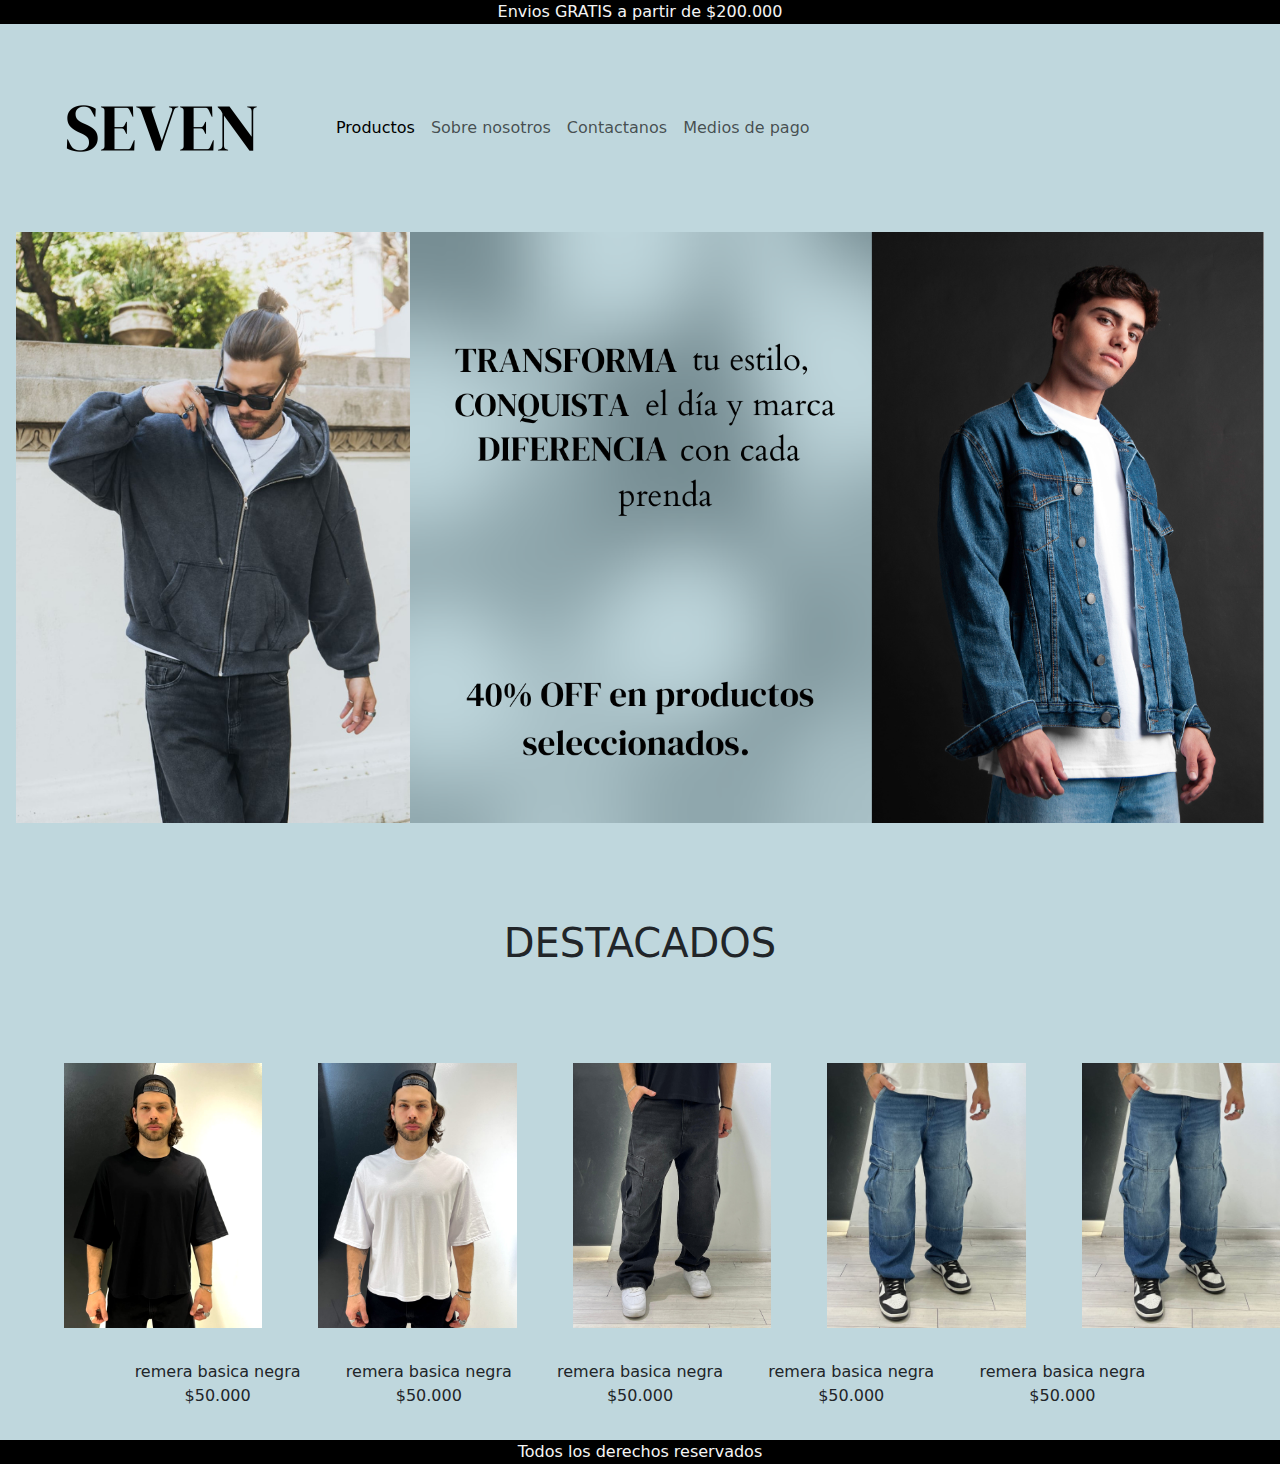
==== index.html @ 9e8362e3 "img de medios de pago" ====
<!DOCTYPE html>
<html lang="es">

<head>
    <meta charset="UTF-8">
    <meta name="viewport" content="width=device-width, initial-scale=1.0">
    <!-- link de mi bt -->
    <link href="https://cdn.jsdelivr.net/npm/bootstrap@5.3.3/dist/css/bootstrap.min.css" rel="stylesheet"
        integrity="sha384-QWTKZyjpPEjISv5WaRU9OFeRpok6YctnYmDr5pNlyT2bRjXh0JMhjY6hW+ALEwIH" crossorigin="anonymous">
    <!-- link de mi css -->
    <link rel="stylesheet" href="css/main.css">
    <title>Seven</title>
</head>

<body>
    <header>
        <p>
            Envios GRATIS a partir de $200.000
        </p>
        <!-- navbar -->
        <nav class="navbar navbar-expand-lg">
            <div class="container-fluid">
                <a class="navbar-brand" href="index.html"><img src="img/SEVEN (4).png" alt=""></a>
                <button class="navbar-toggler" type="button" data-bs-toggle="collapse" data-bs-target="#navbarNav"
                    aria-controls="navbarNav" aria-expanded="false" aria-label="Toggle navigation">
                    <span class="navbar-toggler-icon"></span>
                </button>
                <div class="collapse navbar-collapse" id="navbarNav">
                    <ul class="navbar-nav">
                        <li class="nav-item">
                            <a class="nav-link active" aria-current="page" href="pages/productos.html">Productos</a>
                        </li>
                        <li class="nav-item">
                            <a class="nav-link" href="pages/Sobre-nosotros.html">Sobre nosotros</a>
                        </li>
                        <li class="nav-item">
                            <a class="nav-link" href="pages/Contactanos.html">Contactanos</a>
                        </li>
                        <li class="nav-item">
                            <a class="nav-link" href="pages/medios-de-pago.html"> Medios de pago</a>
                        </li>
                    </ul>
                </div>
            </div>
        </nav>


    </header>

    <main>
        <!-- banner -->
        <div class="banner-mobile">
            <img src="img/Banner mobile.png" alt="">
        </div>    
        <!-- banner desktop -->
        <div >
            <img class="banner-desktop" src="img/banner.png" alt="">
        </div>
        <h1>DESTACADOS</h1>
        </main>

        <section>
        <div class="div-img">
            <img src="img/basica negra.jpg" alt="">
            <img src="img/basica blanca.jpg" alt="">
            <img src="img/jean negro.jpg" alt="">
            <img src="img/jean azul oscuro.jpg" alt="">
            <img src="img/jean azul oscuro.jpg" alt="">
        </div>

        <div>
            <p class="precios">
                <span>remera basica negra $50.000</span>
                <span>remera basica negra $50.000 </span>
                <span>remera basica negra $50.000</span>
                <span>remera basica negra $50.000</span>
                <span>remera basica negra $50.000</span>
            </p>
        </div>
    </section>






    <footer>Todos los derechos reservados</footer>
    <script src="https://cdn.jsdelivr.net/npm/bootstrap@5.3.3/dist/js/bootstrap.bundle.min.js"
        integrity="sha384-YvpcrYf0tY3lHB60NNkmXc5s9fDVZLESaAA55NDzOxhy9GkcIdslK1eN7N6jIeHz"
        crossorigin="anonymous"></script>
</body>

</html>
---- css/main.css ----
/* reset */
* {
    margin: 0;
    padding: 0;
    box-sizing: border-box;
}

/* estilo de body */

body {
    background-color: #bfd7dd;
}

main nav ul{
    list-style: none;
    margin: 3rem;
}

/* estilo de header */
header p {
    background-color: black;
    color: whitesmoke;
    text-align: center;
}

/* estilos de main */

main .banner-mobile {
    height: 100%;
    width: 100%;
    object-fit: cover;
}

main .banner-desktop {
    display: none;
}

main h1 {
    text-align: center;
    margin: 5rem;
}

main .destacados {
    height: 30%;
    width: 30%;

}

/* estilos de section */

section div p {
    text-align: center;
}

section div .precios span {
    display: block;
}


section div img {
    width: 100%;
    height: 100%;
    object-fit: cover;
    padding: 1rem;
}



/* estilos de Productos */
main .texto {
    text-align: center;
    background-color: #a7bfc5;
    padding: 1rem;
}

main div img {
    height: 80vh;
    height: 31%;
    width: 31%;
    object-fit: cover;
    padding: auto;
    margin: 0.25rem;
}

main .img-uno {
    display: none;
}

main .img-tres {
    display: none;
}



/* estilos de footer */
footer {
    text-align: center;
    background-color: black;
    color: whitesmoke;
}


/* mq */

@media screen and (min-width:600px) {

    /* estilos de main */

    main div .banner-desktop {
        display: block;
        height: 100%;
        width: 100%;
        object-fit: cover;
    }

    main .banner-mobile {
        display: none;
    }

    main div img {
        height: 100%;
        width: 100%;
    }

    main .img-uno {
        display: block;
    }

    main .img-tres {
        display: block;
    }
    
    /* estilos de section */

    section div img {
        width: 30%;
        height: 30%;
        object-fit: cover;
    }

    section div img {
        display: flex;
    }

    section .div-img {
        height: 40vh;
        height: 60%;
        width: 60%;
        object-fit: cover;
        display: flex;
        align-items: center;
        gap: 1.5rem;
        margin-left: 3rem;
    }

    section div .precios{
        display: flex;
        text-align: center;
        justify-content: space-between;
        padding: 1rem;
        margin-left: 6rem;
        margin-right: 6rem;
    }

    /* estilos de productos */

    main div{
        display: flex;
    }

    main div img{
        height: 18%;
        width: 18%;
        object-fit: cover;
        gap: 1rem;
        margin: auto;
        padding: 1rem;
    }

    /* estilos de sobre nosotros */

    .lorem{
        text-align: center;
        margin: 2rem;
    }
}
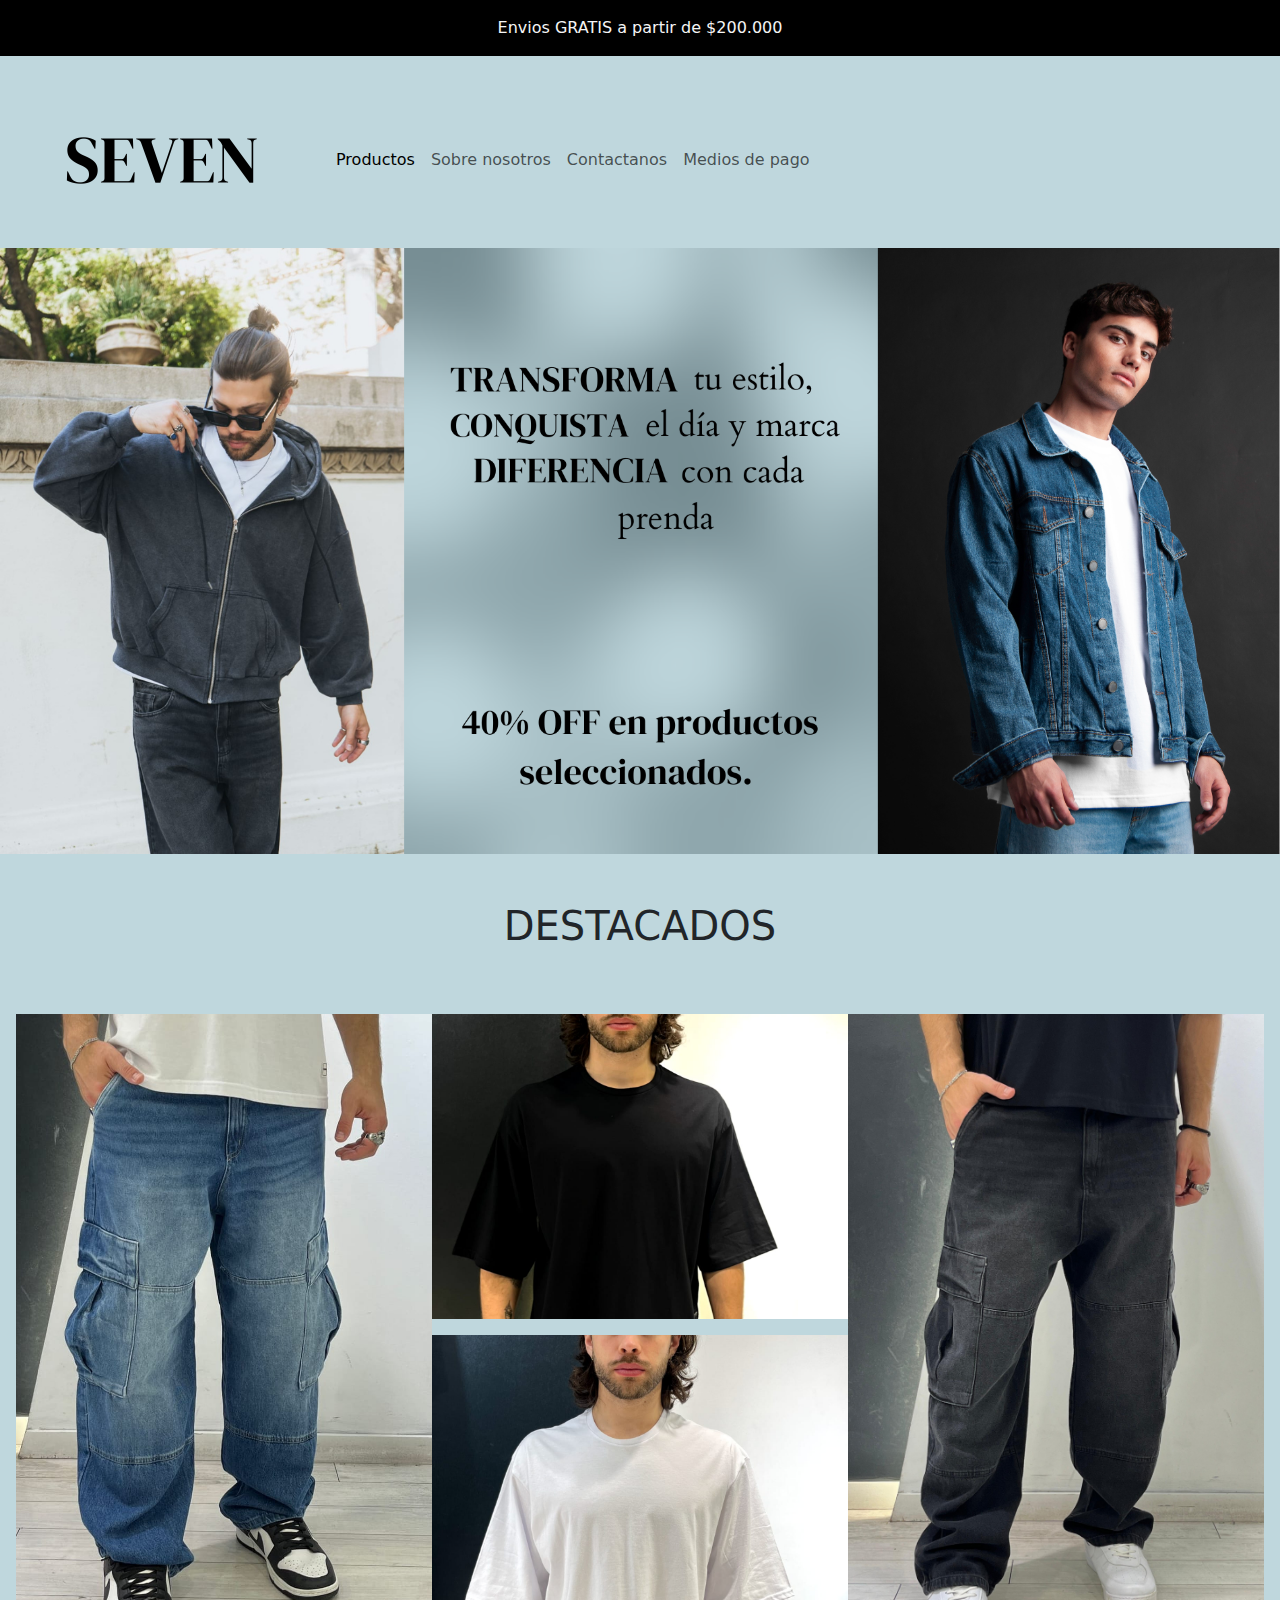
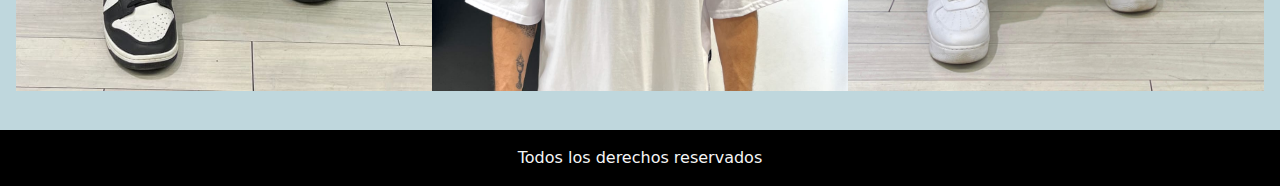
==== commit 260c356c: "resultado" ====
--- a/index.html
+++ b/index.html
@@ -20,7 +20,8 @@
         <!-- navbar -->
         <nav class="navbar navbar-expand-lg">
             <div class="container-fluid">
-                <a class="navbar-brand" href="index.html"><img src="img/SEVEN (4).png" alt=""></a>
+                <a class="navbar-brand" href="index.html"><img src="img/SEVEN (4).png"
+                        alt="logotipo generico de la marca SEVEN"></a>
                 <button class="navbar-toggler" type="button" data-bs-toggle="collapse" data-bs-target="#navbarNav"
                     aria-controls="navbarNav" aria-expanded="false" aria-label="Toggle navigation">
                     <span class="navbar-toggler-icon"></span>
@@ -48,46 +49,34 @@
     </header>
 
     <main>
-        <!-- banner -->
-        <div class="banner-mobile">
-            <img src="img/Banner mobile.png" alt="">
-        </div>    
+        <!-- banner mobile -->
+        <div>
+            <img class="banner-mobile" src="img/Banner mobile.png" alt="banner que incluye texto TRANSFORMA TU ESTILO, CONQUISTA EL DIA Y MARCA LA DIFERENCIA CON CADA PRENDA">
+        </div>
         <!-- banner desktop -->
-        <div >
-            <img class="banner-desktop" src="img/banner.png" alt="">
+        <div>
+            <img class="banner-desktop" src="img/banner.png" alt="banner que incluye texto TRANSFORMA TU ESTILO, CONQUISTA EL DIA Y MARCA LA DIFERENCIA CON CADA PRENDA, 40% OFF EN PRODUCTOS SELECCIONADOS">
         </div>
         <h1>DESTACADOS</h1>
-        </main>
+    </main>
 
-        <section>
+    <!-- GRID -->
+    
+    <section>
         <div class="div-img">
-            <img src="img/basica negra.jpg" alt="">
-            <img src="img/basica blanca.jpg" alt="">
-            <img src="img/jean negro.jpg" alt="">
-            <img src="img/jean azul oscuro.jpg" alt="">
-            <img src="img/jean azul oscuro.jpg" alt="">
+            <img class="cuatro" src="img/jean azul oscuro.jpg" alt="Pantalon de Jean azul oscuro ancho">
+            <img class="uno" src="img/basica negra.jpg" alt="camiseta basica negra de manga corta, con un corte ancho y relajado">
+            <img class="tres" src="img/jean negro.jpg" alt="Pantalon de Jean negro ancho">
+            <img class="dos" src="img/basica blanca.jpg" alt="camiseta basica blanca de manga corta, con un corte ancho y relajado">
         </div>
 
-        <div>
-            <p class="precios">
-                <span>remera basica negra $50.000</span>
-                <span>remera basica negra $50.000 </span>
-                <span>remera basica negra $50.000</span>
-                <span>remera basica negra $50.000</span>
-                <span>remera basica negra $50.000</span>
-            </p>
-        </div>
-    </section>
+        <!-- footer -->
+        <footer>Todos los derechos reservados</footer>
 
-
-
-
-
-
-    <footer>Todos los derechos reservados</footer>
-    <script src="https://cdn.jsdelivr.net/npm/bootstrap@5.3.3/dist/js/bootstrap.bundle.min.js"
-        integrity="sha384-YvpcrYf0tY3lHB60NNkmXc5s9fDVZLESaAA55NDzOxhy9GkcIdslK1eN7N6jIeHz"
-        crossorigin="anonymous"></script>
+        <!-- link js -->
+        <script src="https://cdn.jsdelivr.net/npm/bootstrap@5.3.3/dist/js/bootstrap.bundle.min.js"
+            integrity="sha384-YvpcrYf0tY3lHB60NNkmXc5s9fDVZLESaAA55NDzOxhy9GkcIdslK1eN7N6jIeHz"
+            crossorigin="anonymous"></script>
 </body>
 
 </html>--- a/css/main.css
+++ b/css/main.css
@@ -11,9 +11,24 @@
     background-color: #bfd7dd;
 }
 
-main nav ul{
+section nav ul {
     list-style: none;
-    margin: 3rem;
+}
+
+section nav ul li .btn {
+    background-color: #d7f0f6;
+    padding: 1rem;
+    margin: 3rem;
+    color: black;
+    margin-left: 175px;
+}
+
+section nav ul li .boton {
+    background-color: #d7f0f6;
+    padding: 1rem;
+    margin: 3rem;
+    color: black;
+    margin-left: 210px;
 }
 
 /* estilo de header */
@@ -21,11 +36,12 @@
     background-color: black;
     color: whitesmoke;
     text-align: center;
+    padding: 1rem;
 }
 
 /* estilos de main */
 
-main .banner-mobile {
+main div .banner-mobile {
     height: 100%;
     width: 100%;
     object-fit: cover;
@@ -37,34 +53,31 @@
 
 main h1 {
     text-align: center;
-    margin: 5rem;
-}
-
-main .destacados {
-    height: 30%;
-    width: 30%;
-
+    margin: 3rem;
 }
 
 /* estilos de section */
-
-section div p {
-    text-align: center;
-}
-
-section div .precios span {
-    display: block;
-}
-
 
 section div img {
     width: 100%;
     height: 100%;
     object-fit: cover;
-    padding: 1rem;
-}
-
-
+}
+
+section div {
+    height: 100vh;
+    display: grid;
+    grid-template-columns: 1fr;
+    grid-template-rows: repeat(3, 35%);
+    row-gap: 1rem;
+    padding: 1rem;
+    margin-bottom: 15%;
+
+}
+
+section div .cuatro {
+    display: none;
+}
 
 /* estilos de Productos */
 main .texto {
@@ -73,13 +86,14 @@
     padding: 1rem;
 }
 
-main div img {
-    height: 80vh;
-    height: 31%;
-    width: 31%;
-    object-fit: cover;
-    padding: auto;
-    margin: 0.25rem;
+main .ropa img {
+    height: 25%;
+    width: 25%;
+    object-fit: cover;
+    margin: 0.5rem;
+    margin-left: 1.5rem;
+    margin-bottom: 1.5rem;
+
 }
 
 main .img-uno {
@@ -90,19 +104,49 @@
     display: none;
 }
 
-
+/* estilos de sobre nosotros */
+.lorem p {
+    text-align: center;
+    margin: 3rem;
+    height: 52.9vh;
+}
+
+/* estilos de contactanos */
+.contacto {
+    text-align: center;
+    margin: 5rem;
+    height: 46.2vh;
+}
+
+/* estilos de medios de pago */
+
+header div .img-medios {
+    margin: 4rem;
+}
+
+header h3 {
+    text-align: center;
+}
+
+main .medios-de-pago {
+    height: 15%;
+    width: 15%;
+    object-fit: cover;
+    margin: 2.6rem;
+}
 
 /* estilos de footer */
 footer {
     text-align: center;
     background-color: black;
     color: whitesmoke;
+    padding: 1rem;
 }
 
 
 /* mq */
 
-@media screen and (min-width:600px) {
+@media screen and (min-width:1024px) {
 
     /* estilos de main */
 
@@ -120,67 +164,93 @@
     main div img {
         height: 100%;
         width: 100%;
-    }
-
-    main .img-uno {
+        object-fit: cover;
+    }
+
+    /* estilos de section */
+
+    section div img {
+        width: 100%;
+        height: 100%;
+        object-fit: cover;
+    }
+
+    section div .cuatro {
         display: block;
     }
 
+    section div {
+        height: 60vh;
+        display: grid;
+        grid-template-columns: repeat(3, 1fr);
+        grid-template-rows: 60% 70%;
+    }
+
+    section .cuatro,
+    .tres {
+        grid-row: span 2;
+    }
+
+    section .dos,
+    .uno {
+        grid-template-columns: span 1;
+    }
+
+
+    /* estilos de productos */
+    main .img-uno,
     main .img-tres {
         display: block;
     }
-    
-    /* estilos de section */
-
-    section div img {
-        width: 30%;
-        height: 30%;
-        object-fit: cover;
-    }
-
-    section div img {
+
+    main div {
         display: flex;
     }
 
-    section .div-img {
-        height: 40vh;
-        height: 60%;
-        width: 60%;
-        object-fit: cover;
-        display: flex;
-        align-items: center;
-        gap: 1.5rem;
-        margin-left: 3rem;
-    }
-
-    section div .precios{
-        display: flex;
-        text-align: center;
-        justify-content: space-between;
-        padding: 1rem;
-        margin-left: 6rem;
-        margin-right: 6rem;
-    }
-
-    /* estilos de productos */
-
-    main div{
-        display: flex;
-    }
-
-    main div img{
+    main .ropa img {
         height: 18%;
         width: 18%;
         object-fit: cover;
+        margin: auto;
         gap: 1rem;
-        margin: auto;
         padding: 1rem;
     }
 
-    /* estilos de sobre nosotros */
-
-    .lorem{
+    /* estilos de medios de pago */
+
+    header div .img-medios {
+        height: 20%;
+        width: 20%;
+        object-fit: cover;
+        margin-left: 38%;
+    }
+
+    header h3 {
         text-align: center;
-        margin: 2rem;
-    }
+    }
+
+    main .medios-de-pago {
+        height: 9%;
+        width: 9%;
+        object-fit: cover;
+        margin-left: 20rem;
+        margin-top: 5rem;
+    }
+
+    /* estilos de botones */
+    section nav ul li .btn {
+        background-color: #d7f0f6;
+        padding: 1rem;
+        margin: 3rem;
+        color: black;
+        margin-left: 875px;
+    }
+
+    section nav ul li .boton {
+        background-color: #d7f0f6;
+        align-items: center;
+        padding: 1rem;
+        margin-left: 915px;
+    }
+
 }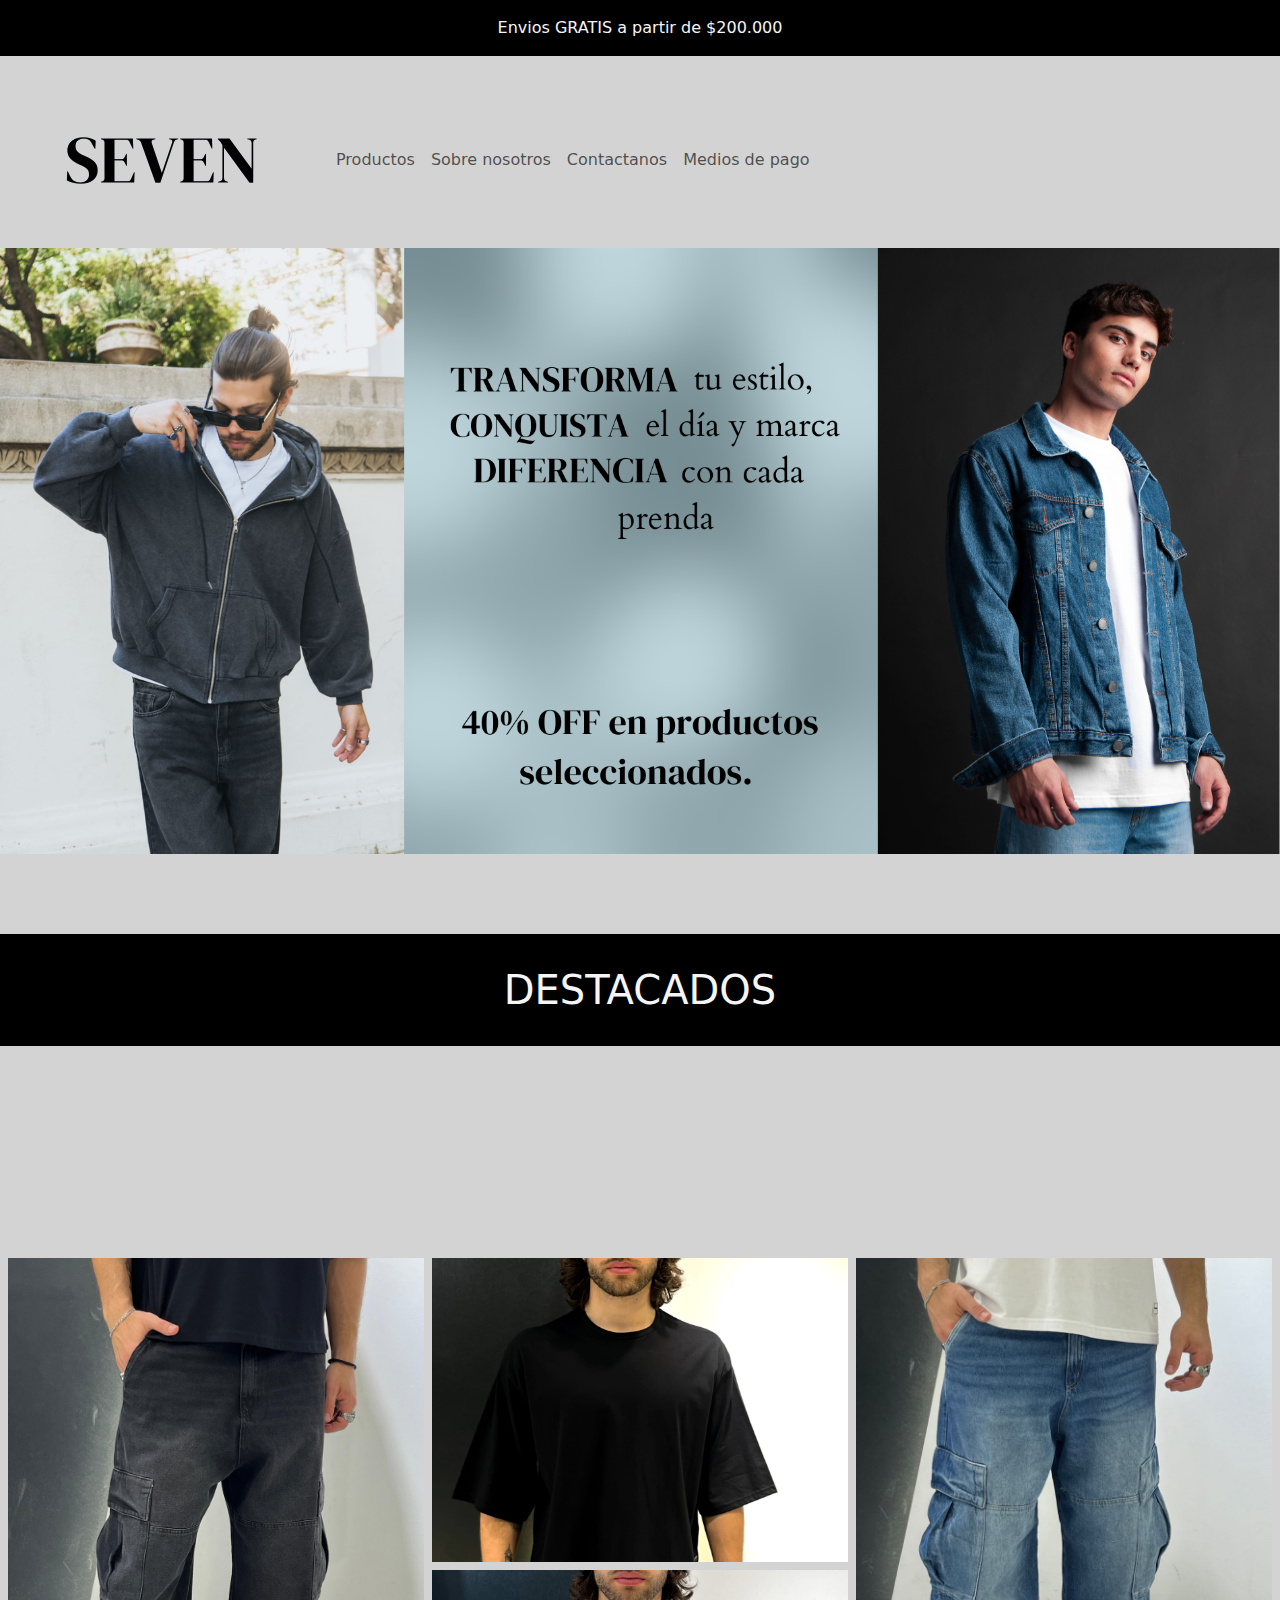
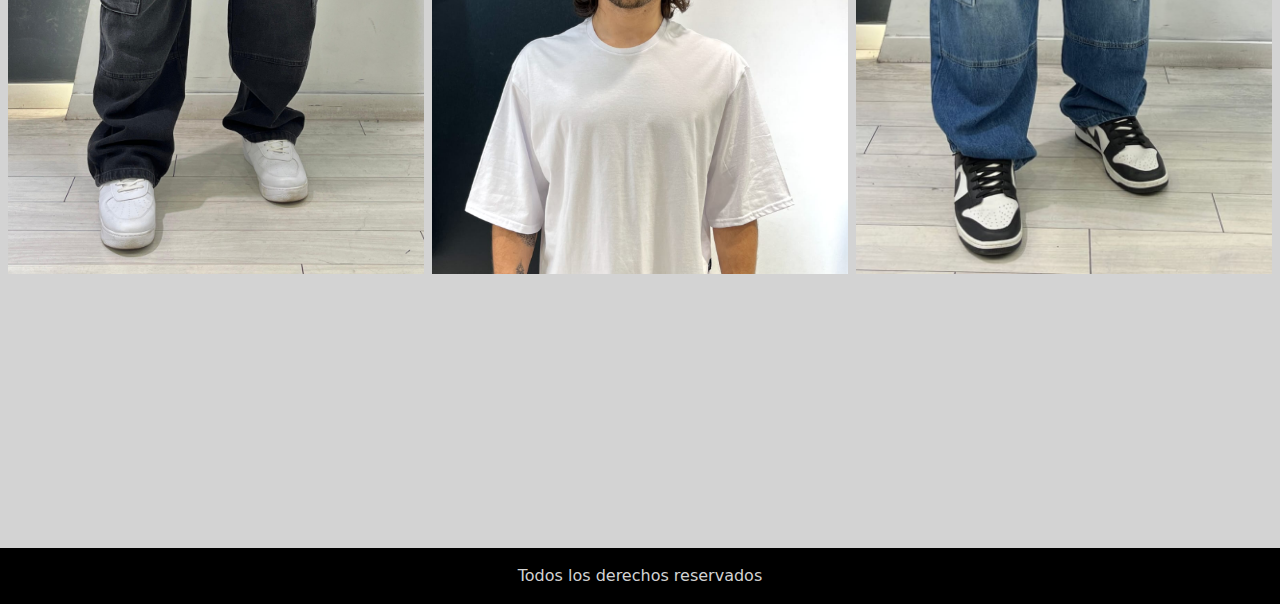
==== commit a37440ff: "cambios varios" ====
--- a/index.html
+++ b/index.html
@@ -20,7 +20,7 @@
         <!-- navbar -->
         <nav class="navbar navbar-expand-lg">
             <div class="container-fluid">
-                <a class="navbar-brand" href="index.html"><img src="img/SEVEN (4).png"
+                <a class="navbar-brand" href="index.html"><img src="img/seven-logo-dos.png"
                         alt="logotipo generico de la marca SEVEN"></a>
                 <button class="navbar-toggler" type="button" data-bs-toggle="collapse" data-bs-target="#navbarNav"
                     aria-controls="navbarNav" aria-expanded="false" aria-label="Toggle navigation">
@@ -29,16 +29,16 @@
                 <div class="collapse navbar-collapse" id="navbarNav">
                     <ul class="navbar-nav">
                         <li class="nav-item">
-                            <a class="nav-link active" aria-current="page" href="pages/productos.html">Productos</a>
+                            <a class="nav-link boton-active" aria-current="page" href="pages/productos.html">Productos</a>
                         </li>
                         <li class="nav-item">
-                            <a class="nav-link" href="pages/Sobre-nosotros.html">Sobre nosotros</a>
+                            <a class="nav-link boton-active" href="pages/Sobre-nosotros.html">Sobre nosotros</a>
                         </li>
                         <li class="nav-item">
-                            <a class="nav-link" href="pages/Contactanos.html">Contactanos</a>
+                            <a class="nav-link boton-active" href="pages/Contactanos.html">Contactanos</a>
                         </li>
                         <li class="nav-item">
-                            <a class="nav-link" href="pages/medios-de-pago.html"> Medios de pago</a>
+                            <a class="nav-link boton-active" href="pages/medios-de-pago.html"> Medios de pago</a>
                         </li>
                     </ul>
                 </div>
@@ -48,26 +48,26 @@
 
     </header>
 
-    <main>
+    <main class="main-inicio">
         <!-- banner mobile -->
         <div>
-            <img class="banner-mobile" src="img/Banner mobile.png" alt="banner que incluye texto TRANSFORMA TU ESTILO, CONQUISTA EL DIA Y MARCA LA DIFERENCIA CON CADA PRENDA">
+            <img class="banner-mobile" src="img/transforma.png" alt="banner que incluye texto TRANSFORMA TU ESTILO, CONQUISTA EL DIA Y MARCA LA DIFERENCIA CON CADA PRENDA">
         </div>
-        <!-- banner desktop -->
+        <!-- banner tablet y desktop -->
         <div>
-            <img class="banner-desktop" src="img/banner.png" alt="banner que incluye texto TRANSFORMA TU ESTILO, CONQUISTA EL DIA Y MARCA LA DIFERENCIA CON CADA PRENDA, 40% OFF EN PRODUCTOS SELECCIONADOS">
+            <img class="banner-tablet" src="img/banner.png" alt="banner que incluye texto TRANSFORMA TU ESTILO, CONQUISTA EL DIA Y MARCA LA DIFERENCIA CON CADA PRENDA, 40% OFF EN PRODUCTOS SELECCIONADOS">
         </div>
         <h1>DESTACADOS</h1>
     </main>
 
     <!-- GRID -->
     
-    <section>
+    <section class="section-grid">
         <div class="div-img">
-            <img class="cuatro" src="img/jean azul oscuro.jpg" alt="Pantalon de Jean azul oscuro ancho">
-            <img class="uno" src="img/basica negra.jpg" alt="camiseta basica negra de manga corta, con un corte ancho y relajado">
-            <img class="tres" src="img/jean negro.jpg" alt="Pantalon de Jean negro ancho">
-            <img class="dos" src="img/basica blanca.jpg" alt="camiseta basica blanca de manga corta, con un corte ancho y relajado">
+            <img class="tres" src="img/jean-negro.jpg" alt="Pantalon de Jean negro ancho">
+            <img class="uno" src="img/basica-negra.jpg" alt="camiseta basica negra de manga corta, con un corte ancho y relajado">
+            <img class="grid-cuatro" src="img/jean-azul-oscuro.jpg" alt="Pantalon de Jean azul oscuro ancho">            
+            <img class="dos" src="img/basica-blanca.jpg" alt="camiseta basica blanca de manga corta, con un corte ancho y relajado">
         </div>
 
         <!-- footer -->
--- a/css/main.css
+++ b/css/main.css
@@ -1,256 +1,368 @@
 /* reset */
 * {
-    margin: 0;
-    padding: 0;
-    box-sizing: border-box;
+  margin: 0;
+  padding: 0;
+  box-sizing: border-box;
 }
 
 /* estilo de body */
-
 body {
-    background-color: #bfd7dd;
-}
-
-section nav ul {
-    list-style: none;
-}
-
-section nav ul li .btn {
-    background-color: #d7f0f6;
-    padding: 1rem;
-    margin: 3rem;
-    color: black;
-    margin-left: 175px;
-}
-
-section nav ul li .boton {
-    background-color: #d7f0f6;
-    padding: 1rem;
-    margin: 3rem;
-    color: black;
-    margin-left: 210px;
-}
-
-/* estilo de header */
+  background-color: #d3d3d3;
+}
+
+/*estilos de botones*/
+.boton nav ul {
+  list-style: none;
+}
+.boton nav ul li .boton {
+  padding: 1rem;
+  margin: 1rem;
+  color: black;
+  display: block;
+  margin: auto;
+  background-color: #7a7a7a;
+}
+.boton nav ul li .boton-dos {
+  background-color: #7a7a7a;
+  padding: 1rem;
+  margin: 5rem;
+  color: black;
+  display: block;
+  margin: auto;
+}
+
+/*estilos de header*/
+header .navbar ul li .boton-active:active {
+  background-color: #979797;
+}
+header .navbar ul li .boton-active:hover {
+  background-color: #979797;
+}
 header p {
-    background-color: black;
-    color: whitesmoke;
-    text-align: center;
-    padding: 1rem;
-}
-
-/* estilos de main */
-
-main div .banner-mobile {
+  background-color: black;
+  color: whitesmoke;
+  text-align: center;
+  padding: 1rem;
+}
+
+/*estilos de main*/
+.main-inicio {
+  height: 80vh;
+}
+.main-inicio div .banner-mobile {
+  height: 100%;
+  width: 100%;
+  object-fit: cover;
+}
+.main-inicio .banner-tablet {
+  display: none;
+}
+.main-inicio h1 {
+  text-align: center;
+  margin-top: 3rem;
+  padding: 2rem;
+  background-color: black;
+  color: whitesmoke;
+}
+
+/*estilos de section*/
+.section-grid .div-img {
+  height: 100vh;
+  display: grid;
+  grid-template-columns: repeat(3, 1fr);
+  grid-template-rows: 70% 70% 70%;
+  gap: 0.5rem;
+  padding: 0.5rem;
+  margin-bottom: 35%;
+}
+.section-grid .div-img img {
+  height: 40%;
+  width: 40%;
+  object-fit: cover;
+}
+.section-grid .tres {
+  grid-column: span 2;
+}
+
+/*estilos de productos*/
+main p {
+  text-align: center;
+  background-color: #b5b5b5;
+  padding: 1rem;
+  color: black;
+}
+main .ropa .img-dos, main .ropa .img-cuatro, main .ropa .img-cinco {
+  height: 30%;
+  width: 32%;
+  object-fit: cover;
+  margin-bottom: 1rem;
+}
+
+/*estilos de sobre nosotros*/
+.lorem h4 {
+  text-align: center;
+}
+.lorem h4 span {
+  display: block;
+}
+
+/* estilo de contactanos*/
+.contacto {
+  text-align: center;
+  margin-top: 2rem;
+}
+.contacto .telefono {
+  background-color: #d3d3d3;
+  color: black;
+}
+.contacto .gmail {
+  background-color: #d3d3d3;
+  color: black;
+}
+.contacto .ubicacion {
+  margin-top: 4rem;
+}
+.contacto .horarios {
+  margin: 1rem;
+}
+.contacto .horarios span {
+  display: block;
+}
+
+/*estilos de medios de pago*/
+.envios {
+  height: 15vh;
+}
+.envios div .img-medios {
+  height: 25%;
+  width: 25%;
+  object-fit: cover;
+}
+
+.medios-de-pago {
+  height: 40vh;
+}
+.medios-de-pago .tarjetas {
+  height: 25%;
+  width: 25%;
+  object-fit: cover;
+  margin-left: 3.3rem;
+}
+
+/*estilos de footer*/
+footer {
+  text-align: center;
+  background-color: black;
+  color: #d3d3d3;
+  padding: 1rem;
+  margin-top: 4rem;
+}
+
+/*estilos de tablet*/
+@media screen and (min-width: 600px) {
+  /*estilos de main*/
+  .main-inicio {
+    height: 55vh;
+  }
+  .main-inicio .banner-mobile {
+    display: none;
+  }
+  .main-inicio h1 {
+    margin-top: 5rem;
+  }
+  .main-inicio div .banner-tablet {
+    display: block;
     height: 100%;
     width: 100%;
     object-fit: cover;
-}
-
-main .banner-desktop {
+  }
+  .main-inicio div img {
+    height: 100%;
+    width: 100%;
+    object-fit: cover;
+  }
+}
+/*estilos de section*/
+.section-grid div {
+  display: grid;
+  grid-template-columns: repeat(3, 1fr);
+  grid-template-rows: 40% 40% 40%;
+}
+.section-grid div img {
+  height: 100%;
+  width: 100%;
+  object-fit: cover;
+}
+.section-grid .tres {
+  grid-row: span 2;
+}
+.section-grid .dos,
+.section-grid .uno {
+  grid-template-columns: span 1;
+}
+
+/*estilos de productos*/
+main .ropa .img-uno, main .ropa .img-tres, main .ropa .img-cuatro, main .ropa .img-dos, main .ropa .img-cinco {
+  height: 30%;
+  width: 32%;
+  object-fit: cover;
+  margin: auto;
+  gap: 1rem;
+  padding: 1rem;
+}
+
+/* estilo de contactanos*/
+.contacto {
+  text-align: center;
+  margin-top: 2rem;
+}
+
+/*estilos de medio de pago*/
+.envios div .img-medios {
+  height: 20%;
+  width: 20%;
+  object-fit: cover;
+  margin-left: 38%;
+}
+.envios h3 {
+  text-align: center;
+}
+
+.medios-de-pago .tarjetas {
+  height: 9%;
+  width: 9%;
+  object-fit: cover;
+  margin-left: 19%;
+  margin-top: 5rem;
+}
+
+/*estilo de sobre nosotros*/
+.lorem {
+  height: 100vh;
+}
+
+/*estilos de botones*/
+.boton nav ul {
+  list-style: none;
+}
+.boton nav ul li .boton-dos {
+  background-color: #d3d3d3;
+  padding: 1rem;
+  margin: 3rem;
+  color: black;
+  display: block;
+  margin: auto;
+}
+.boton nav ul li .boton {
+  background-color: #d3d3d3;
+  align-items: center;
+  display: block;
+  margin: auto;
+}
+
+/*estilos de desktop*/
+@media screen and (min-width: 1024px) {
+  /*estilos de main*/
+  .main-inicio {
+    height: 100vh;
+  }
+  .main-inicio .banner-mobile {
     display: none;
-}
-
-main h1 {
-    text-align: center;
-    margin: 3rem;
-}
-
-/* estilos de section */
-
-section div img {
+  }
+  .main-inicio div .banner-tablet {
+    display: block;
+    height: 100%;
     width: 100%;
-    height: 100%;
     object-fit: cover;
-}
-
-section div {
-    height: 100vh;
-    display: grid;
-    grid-template-columns: 1fr;
-    grid-template-rows: repeat(3, 35%);
-    row-gap: 1rem;
-    padding: 1rem;
-    margin-bottom: 15%;
-
-}
-
-section div .cuatro {
-    display: none;
-}
-
-/* estilos de Productos */
-main .texto {
-    text-align: center;
-    background-color: #a7bfc5;
-    padding: 1rem;
-}
-
+  }
+}
+/*estilos de section*/
+.section-grid .div-img {
+  height: 50vh;
+  display: grid;
+  grid-template-columns: repeat(3, 1fr);
+  grid-template-rows: 70% 70% 70%;
+  margin-top: 8%;
+}
+.section-grid .div-img img {
+  height: 100%;
+  width: 100%;
+  object-fit: cover;
+  display: block;
+  margin: auto;
+}
+.section-grid .grid-cuatro {
+  grid-row: span 2;
+}
+.section-grid .tres {
+  grid-row: span 2;
+  grid-column: 1;
+}
+.section-grid .uno, .section-grid .dos {
+  grid-column: span 1;
+}
+
+/*estilos de productos*/
+main div {
+  display: flex;
+}
 main .ropa img {
-    height: 25%;
-    width: 25%;
-    object-fit: cover;
-    margin: 0.5rem;
-    margin-left: 1.5rem;
-    margin-bottom: 1.5rem;
-
-}
-
-main .img-uno {
-    display: none;
-}
-
-main .img-tres {
-    display: none;
-}
-
-/* estilos de sobre nosotros */
-.lorem p {
-    text-align: center;
-    margin: 3rem;
-    height: 52.9vh;
-}
-
-/* estilos de contactanos */
+  height: 30%;
+  width: 32%;
+  object-fit: cover;
+  margin: auto;
+  gap: 1rem;
+  padding: 1rem;
+}
+
+/* estilo de contactanos*/
 .contacto {
-    text-align: center;
-    margin: 5rem;
-    height: 46.2vh;
-}
-
-/* estilos de medios de pago */
-
-header div .img-medios {
-    margin: 4rem;
-}
-
-header h3 {
-    text-align: center;
-}
-
-main .medios-de-pago {
-    height: 15%;
-    width: 15%;
-    object-fit: cover;
-    margin: 2.6rem;
-}
-
-/* estilos de footer */
-footer {
-    text-align: center;
-    background-color: black;
-    color: whitesmoke;
-    padding: 1rem;
-}
-
-
-/* mq */
-
-@media screen and (min-width:1024px) {
-
-    /* estilos de main */
-
-    main div .banner-desktop {
-        display: block;
-        height: 100%;
-        width: 100%;
-        object-fit: cover;
-    }
-
-    main .banner-mobile {
-        display: none;
-    }
-
-    main div img {
-        height: 100%;
-        width: 100%;
-        object-fit: cover;
-    }
-
-    /* estilos de section */
-
-    section div img {
-        width: 100%;
-        height: 100%;
-        object-fit: cover;
-    }
-
-    section div .cuatro {
-        display: block;
-    }
-
-    section div {
-        height: 60vh;
-        display: grid;
-        grid-template-columns: repeat(3, 1fr);
-        grid-template-rows: 60% 70%;
-    }
-
-    section .cuatro,
-    .tres {
-        grid-row: span 2;
-    }
-
-    section .dos,
-    .uno {
-        grid-template-columns: span 1;
-    }
-
-
-    /* estilos de productos */
-    main .img-uno,
-    main .img-tres {
-        display: block;
-    }
-
-    main div {
-        display: flex;
-    }
-
-    main .ropa img {
-        height: 18%;
-        width: 18%;
-        object-fit: cover;
-        margin: auto;
-        gap: 1rem;
-        padding: 1rem;
-    }
-
-    /* estilos de medios de pago */
-
-    header div .img-medios {
-        height: 20%;
-        width: 20%;
-        object-fit: cover;
-        margin-left: 38%;
-    }
-
-    header h3 {
-        text-align: center;
-    }
-
-    main .medios-de-pago {
-        height: 9%;
-        width: 9%;
-        object-fit: cover;
-        margin-left: 20rem;
-        margin-top: 5rem;
-    }
-
-    /* estilos de botones */
-    section nav ul li .btn {
-        background-color: #d7f0f6;
-        padding: 1rem;
-        margin: 3rem;
-        color: black;
-        margin-left: 875px;
-    }
-
-    section nav ul li .boton {
-        background-color: #d7f0f6;
-        align-items: center;
-        padding: 1rem;
-        margin-left: 915px;
-    }
-
-}+  text-align: center;
+  height: 68vh;
+  margin-top: 2rem;
+}
+
+/*estilos de medio de pago*/
+.envios {
+  height: 65vh;
+}
+.envios div .img-medios {
+  height: 24%;
+  width: 24%;
+  object-fit: cover;
+  margin-left: 38%;
+}
+.envios h3 {
+  text-align: center;
+}
+
+.medios-de-pago .tarjetas {
+  height: 9%;
+  width: 9%;
+  object-fit: cover;
+  margin-left: 19%;
+  margin-top: 5rem;
+}
+
+/*estilo de sobre nosotros*/
+/*estilos de botones*/
+.boton nav ul {
+  list-style: none;
+}
+.boton nav ul li .boton-dos {
+  background-color: #d3d3d3;
+  padding: 1rem;
+  margin: 3rem;
+  color: black;
+  display: block;
+  margin: auto;
+}
+.boton nav ul li .boton {
+  background-color: #d3d3d3;
+  align-items: center;
+  margin-top: 15rem;
+  display: block;
+  margin: auto;
+}
+
+/*# sourceMappingURL=main.css.map */
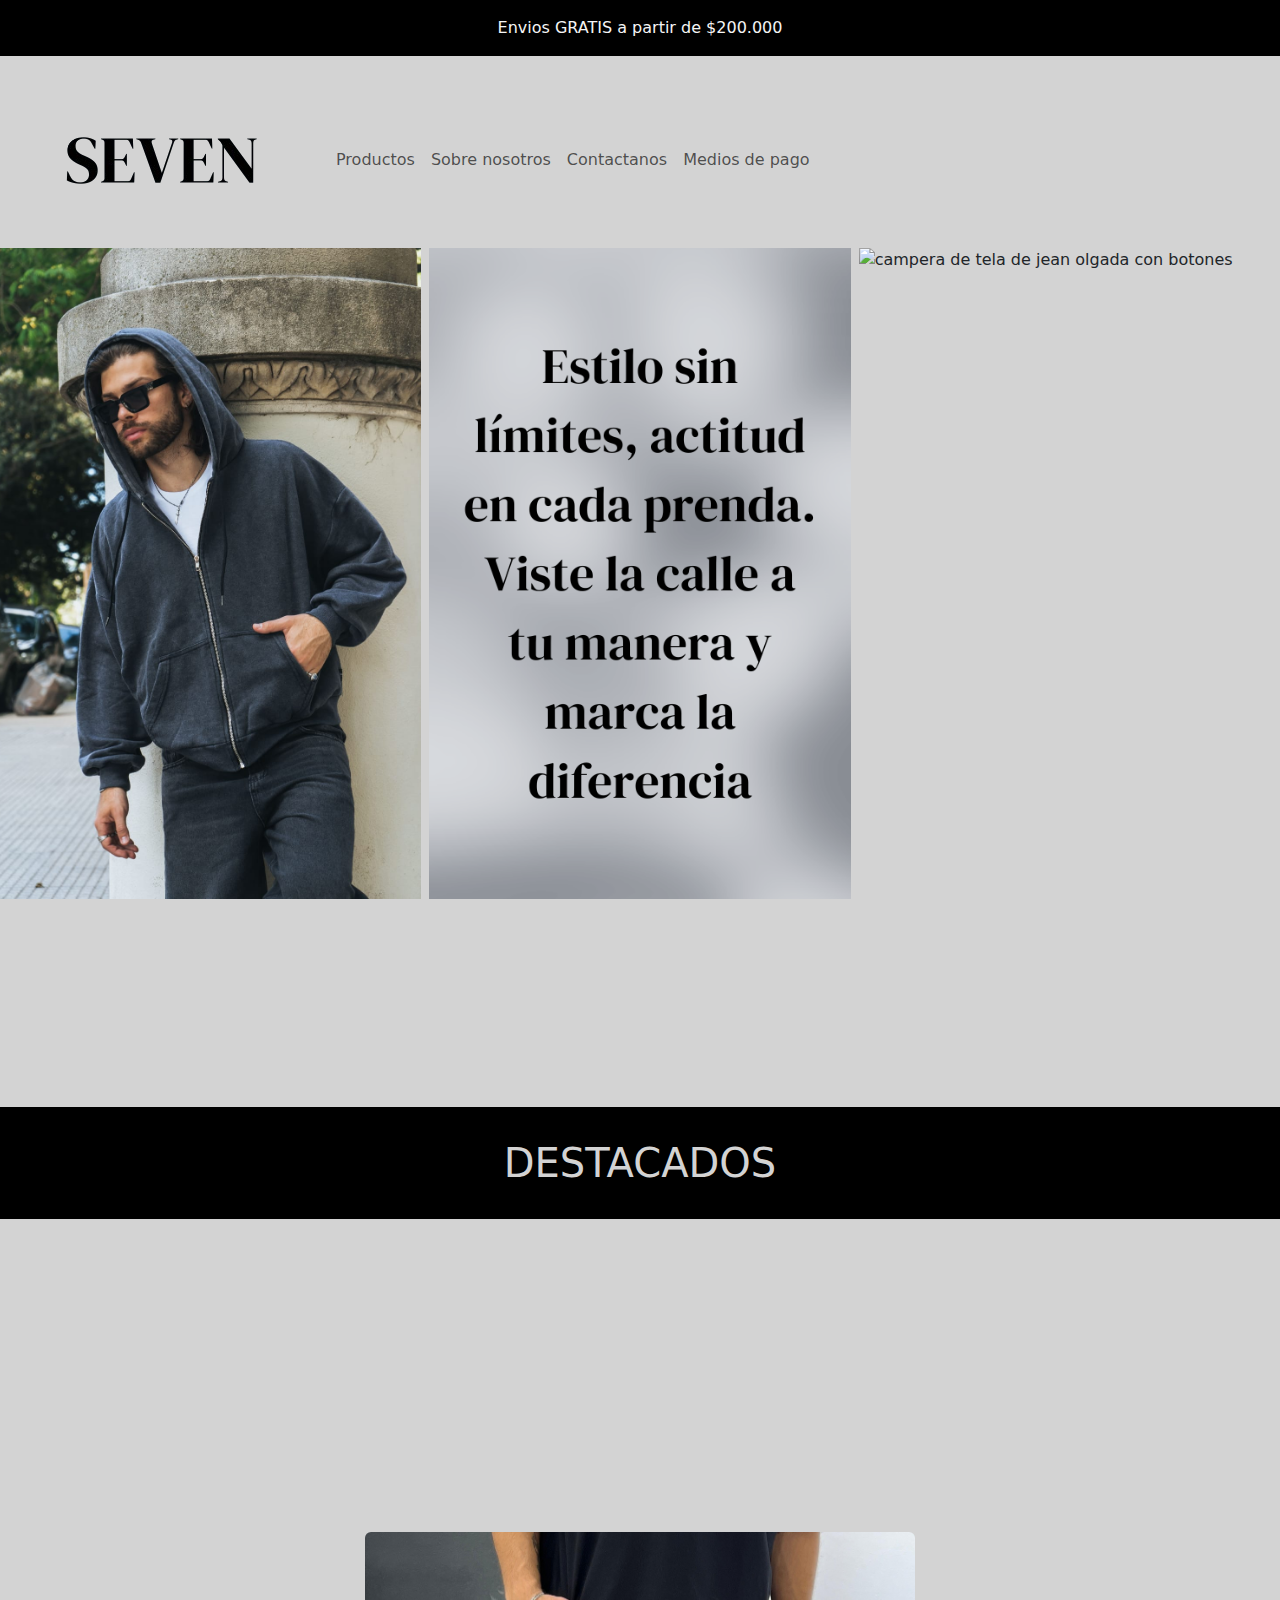
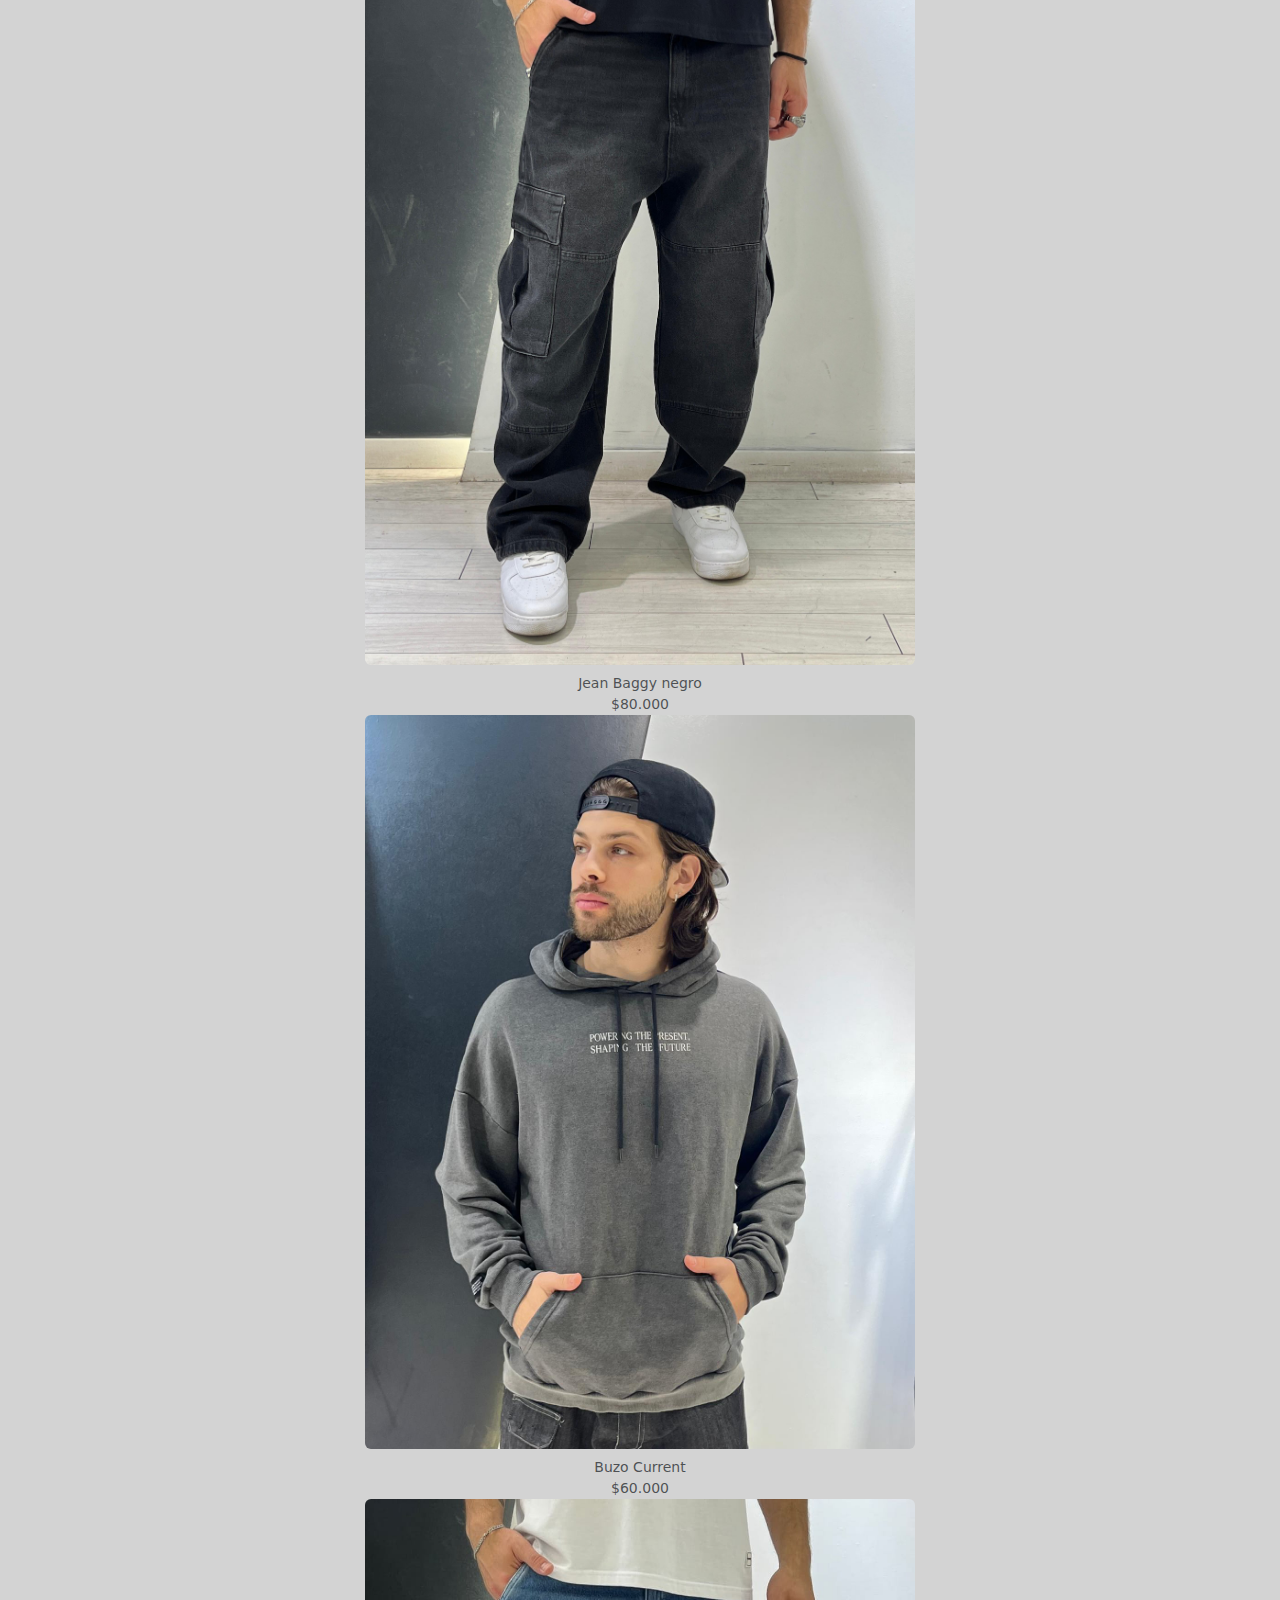
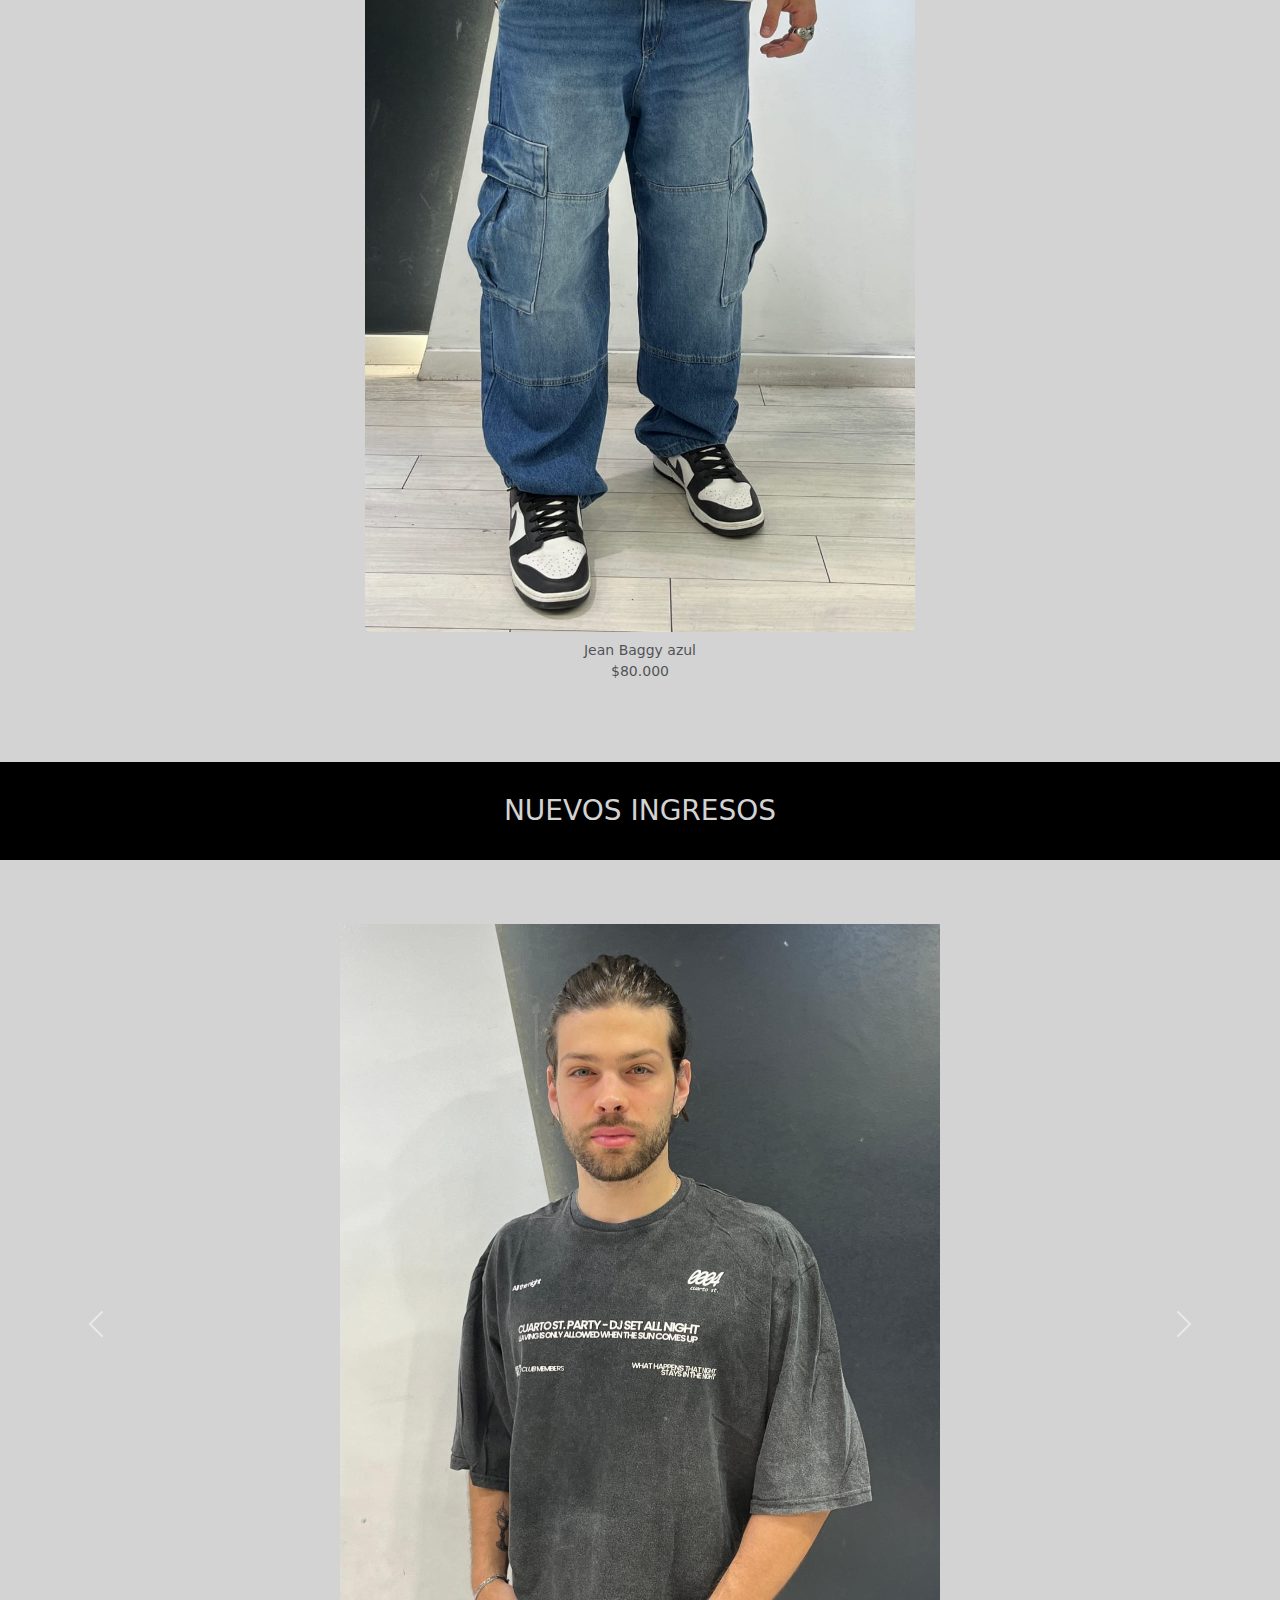
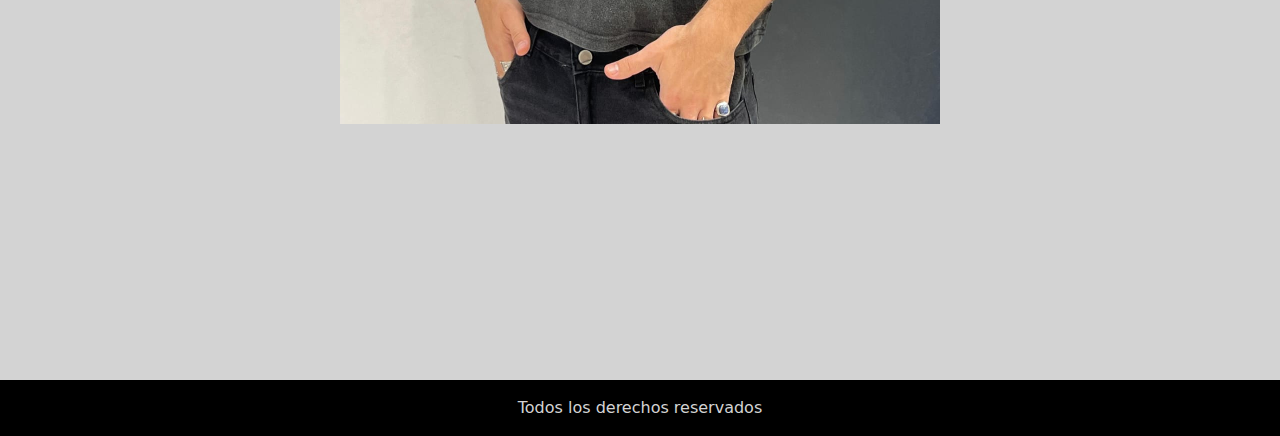
==== commit 45418b46: "actualizacion de todo" ====
--- a/index.html
+++ b/index.html
@@ -9,12 +9,17 @@
         integrity="sha384-QWTKZyjpPEjISv5WaRU9OFeRpok6YctnYmDr5pNlyT2bRjXh0JMhjY6hW+ALEwIH" crossorigin="anonymous">
     <!-- link de mi css -->
     <link rel="stylesheet" href="css/main.css">
+    <!-- link cdn animaciones -->
+    <link
+    rel="stylesheet"
+    href="https://cdnjs.cloudflare.com/ajax/libs/animate.css/4.1.1/animate.min.css"
+    />
     <title>Seven</title>
 </head>
 
 <body>
     <header>
-        <p>
+        <p class="animate__animated animate__fadeIn">
             Envios GRATIS a partir de $200.000
         </p>
         <!-- navbar -->
@@ -29,7 +34,8 @@
                 <div class="collapse navbar-collapse" id="navbarNav">
                     <ul class="navbar-nav">
                         <li class="nav-item">
-                            <a class="nav-link boton-active" aria-current="page" href="pages/productos.html">Productos</a>
+                            <a class="nav-link boton-active" aria-current="page"
+                                href="pages/productos.html">Productos</a>
                         </li>
                         <li class="nav-item">
                             <a class="nav-link boton-active" href="pages/Sobre-nosotros.html">Sobre nosotros</a>
@@ -44,39 +50,72 @@
                 </div>
             </div>
         </nav>
-
-
     </header>
 
     <main class="main-inicio">
+        <!-- banner tablet y desktop -->
+        <div class="grid-principal">
+            <img class="grid-banner-uno" src="img/campera.jpg" alt="campera con capucha de color gris oscuro, con un acabado tipo washed (lavado desgastado) y un cierre metálico en el frente">
+            <img class="grid-banner-dos" src="img/banner-grid-dos.png" alt="banner con frase ESTILO SIN LIMITES,ACTITUD EN CADA PRENDA. VISTE LA CALLE A TU MANERAY MARCA LA DIFERENCIA">
+            <img class="grid-banner-tres" src="img/campera-jean.jpg" alt="campera de tela de jean olgada con botones">
+        </div>
         <!-- banner mobile -->
         <div>
-            <img class="banner-mobile" src="img/transforma.png" alt="banner que incluye texto TRANSFORMA TU ESTILO, CONQUISTA EL DIA Y MARCA LA DIFERENCIA CON CADA PRENDA">
+            <img class="banner-mobile" src="img/descarga.jfif" class="img-fluid" alt="hombre sentado vistiendo un conjunto negro oversize y zapatillas blancas">
         </div>
-        <!-- banner tablet y desktop -->
-        <div>
-            <img class="banner-tablet" src="img/banner.png" alt="banner que incluye texto TRANSFORMA TU ESTILO, CONQUISTA EL DIA Y MARCA LA DIFERENCIA CON CADA PRENDA, 40% OFF EN PRODUCTOS SELECCIONADOS">
-        </div>
-        <h1>DESTACADOS</h1>
+        <h1 class="animate__animated animate__lightSpeedInRight">DESTACADOS</h1>
     </main>
 
-    <!-- GRID -->
-    
-    <section class="section-grid">
-        <div class="div-img">
-            <img class="tres" src="img/jean-negro.jpg" alt="Pantalon de Jean negro ancho">
-            <img class="uno" src="img/basica-negra.jpg" alt="camiseta basica negra de manga corta, con un corte ancho y relajado">
-            <img class="grid-cuatro" src="img/jean-azul-oscuro.jpg" alt="Pantalon de Jean azul oscuro ancho">            
-            <img class="dos" src="img/basica-blanca.jpg" alt="camiseta basica blanca de manga corta, con un corte ancho y relajado">
+    <section class="productos-destacados">
+        <div class="figure-div">
+            <figure class="figure animate__animated animate__pulse">
+                <img src="img/jean-negro.jpg" class="figure-img img-fluid rounded" alt="Pantalon de Jean negro ancho estilo baggy">
+                <figcaption class="figure-caption"> Jean Baggy negro <span>$80.000</span></figcaption>
+            </figure>
+            <figure class="figure animate__animated animate__pulse">
+                <img src="img/buzo-current.jpg" class="figure-img img-fluid rounded" alt="buzo gris desgastado con capucha">
+                <figcaption class="figure-caption">Buzo Current <span>$60.000</span></figcaption>
+            </figure>
+            <figure class="figure animate__animated animate__pulse">
+                <img src="img/jean-azul-oscuro.jpg" class="figure-img img-fluid rounded" alt="Pantalon de Jean azul oscuro ancho estilo baggy">
+                <figcaption class="figure-caption">Jean Baggy azul <span>$80.000</span></figcaption>
+            </figure>
         </div>
 
-        <!-- footer -->
-        <footer>Todos los derechos reservados</footer>
+        <h3 class="nuevos-ingresos animate__animated animate__lightSpeedInRight">NUEVOS INGRESOS</h3>
+        <!-- carrousel -->
+        <div id="carouselExampleControlsNoTouching" class="carousel slide" data-bs-touch="false">
+            <div class="carousel-inner">
+                <div class="carousel-item active">
+                    <img class="carousel-img" src="img/remera-gris.jpg" class="d-block w-50 h-50" alt="remera gris corte boxifit con detalles escritos en blanco">
+                </div>
+                <div class="carousel-item">
+                    <img class="carousel-img" src="img/jean-gris-claro.jpg" class="d-block w-50 h-50" alt="Pantalon de Jean gris claro ancho estilo baggy">
+                </div>
+                <div class="carousel-item">
+                    <img class="carousel-img" src="img/remera-negra.jpg" class="d-block w-50 h-50" alt="remera color negro corte boxifit con detalles escritos en blanco">
+                </div>
+            </div>
+            <button class="carousel-control-prev" type="button" data-bs-target="#carouselExampleControlsNoTouching"
+                data-bs-slide="prev">
+                <span class="carousel-control-prev-icon" aria-hidden="true"></span>
+                <span class="visually-hidden">Previous</span>
+            </button>
+            <button class="carousel-control-next" type="button" data-bs-target="#carouselExampleControlsNoTouching"
+                data-bs-slide="next">
+                <span class="carousel-control-next-icon" aria-hidden="true"></span>
+                <span class="visually-hidden">Next</span>
+            </button>
+        </div>
+    </section>
 
-        <!-- link js -->
-        <script src="https://cdn.jsdelivr.net/npm/bootstrap@5.3.3/dist/js/bootstrap.bundle.min.js"
-            integrity="sha384-YvpcrYf0tY3lHB60NNkmXc5s9fDVZLESaAA55NDzOxhy9GkcIdslK1eN7N6jIeHz"
-            crossorigin="anonymous"></script>
+    <!-- footer -->
+    <footer>Todos los derechos reservados</footer>
+
+    <!-- link js -->
+    <script src="https://cdn.jsdelivr.net/npm/bootstrap@5.3.3/dist/js/bootstrap.bundle.min.js"
+        integrity="sha384-YvpcrYf0tY3lHB60NNkmXc5s9fDVZLESaAA55NDzOxhy9GkcIdslK1eN7N6jIeHz"
+        crossorigin="anonymous"></script>
 </body>
 
 </html>--- a/css/main.css
+++ b/css/main.css
@@ -20,10 +20,10 @@
   color: black;
   display: block;
   margin: auto;
-  background-color: #7a7a7a;
+  background-color: #b5b5b5;
 }
 .boton nav ul li .boton-dos {
-  background-color: #7a7a7a;
+  background-color: #b5b5b5;
   padding: 1rem;
   margin: 5rem;
   color: black;
@@ -32,11 +32,20 @@
 }
 
 /*estilos de header*/
+header .navbar {
+  background-color: #d3d3d3;
+}
+header .navbar .navbar-toggler {
+  background-color: #b5b5b5;
+}
+header .navbar .collapse {
+  background-color: #d3d3d3;
+}
 header .navbar ul li .boton-active:active {
   background-color: #979797;
 }
 header .navbar ul li .boton-active:hover {
-  background-color: #979797;
+  background-color: #b5b5b5;
 }
 header p {
   background-color: black;
@@ -54,44 +63,81 @@
   width: 100%;
   object-fit: cover;
 }
-.main-inicio .banner-tablet {
+.main-inicio .grid-banner-uno,
+.main-inicio .grid-banner-dos,
+.main-inicio .grid-banner-tres {
   display: none;
 }
 .main-inicio h1 {
   text-align: center;
-  margin-top: 3rem;
+  margin-top: 1rem;
   padding: 2rem;
   background-color: black;
-  color: whitesmoke;
-}
-
-/*estilos de section*/
-.section-grid .div-img {
-  height: 100vh;
+  color: #d3d3d3;
+}
+.main-inicio .grid-principal {
   display: grid;
   grid-template-columns: repeat(3, 1fr);
-  grid-template-rows: 70% 70% 70%;
-  gap: 0.5rem;
-  padding: 0.5rem;
-  margin-bottom: 35%;
-}
-.section-grid .div-img img {
-  height: 40%;
-  width: 40%;
-  object-fit: cover;
-}
-.section-grid .tres {
-  grid-column: span 2;
+  grid-template-rows: 45% 45%;
+}
+.main-inicio .grid-principal .grid-banner-uno,
+.main-inicio .grid-principal .grid-banner-dos,
+.main-inicio .grid-principal .grid-banner-tres {
+  height: 60%;
+  width: 100%;
+  object-fit: cover;
+}
+.main-inicio .grid-principal .grid-banner-uno,
+.main-inicio .grid-principal .grid-banner-dos,
+.main-inicio .grid-principal .grid-banner-tres {
+  grid-row: span 2;
+}
+
+/*estilos de section*/
+.productos-destacados {
+  margin-top: 30%;
+  margin-bottom: 20%;
+}
+.productos-destacados .figure-div .figure {
+  animation-duration: 1s;
+  max-width: 100%;
+  display: block;
+  margin: auto;
+}
+.productos-destacados .figure-caption {
+  text-align: center;
+}
+.productos-destacados .figure-caption span {
+  display: block;
+}
+.productos-destacados .nuevos-ingresos {
+  animation-duration: 2s;
+  text-align: center;
+  margin-top: 5rem;
+  padding: 2rem;
+  background-color: black;
+  color: #d3d3d3;
+}
+.productos-destacados .carousel {
+  margin-top: 4rem;
+}
+.productos-destacados .carousel .carousel-img {
+  display: block;
+  margin: auto;
+  height: 70%;
+  width: 70%;
 }
 
 /*estilos de productos*/
-main p {
+main .texto {
   text-align: center;
   background-color: #b5b5b5;
   padding: 1rem;
   color: black;
 }
-main .ropa .img-dos, main .ropa .img-cuatro, main .ropa .img-cinco {
+main .ropa .img-dos,
+main .ropa .img-cuatro,
+main .ropa .img-cinco {
   height: 30%;
   width: 32%;
   object-fit: cover;
@@ -99,17 +145,32 @@
 }
 
 /*estilos de sobre nosotros*/
-.lorem h4 {
-  text-align: center;
-}
-.lorem h4 span {
+.nosotros {
+  height: 100vh;
+}
+.nosotros .grid-nosotros {
+  display: grid;
+  grid-template-columns: repeat(1, 1fr);
+  grid-template-rows: 50% 50%;
+  gap: 5rem;
+}
+.nosotros .grid-nosotros .img-grid-nosotros {
+  height: 100%;
+  width: 100%;
+  object-fit: cover;
+  margin-bottom: 4rem;
+}
+.nosotros .grid-nosotros .img-grid-nosotros .texto-grid {
+  text-align: center;
+}
+.nosotros .grid-nosotros .img-grid-nosotros .texto-grid span {
   display: block;
 }
 
 /* estilo de contactanos*/
 .contacto {
   text-align: center;
-  margin-top: 2rem;
+  margin-top: 0.5rem;
 }
 .contacto .telefono {
   background-color: #d3d3d3;
@@ -120,13 +181,23 @@
   color: black;
 }
 .contacto .ubicacion {
-  margin-top: 4rem;
+  margin-top: 6rem;
 }
 .contacto .horarios {
   margin: 1rem;
+  margin-top: 1rem;
+  margin-bottom: 2rem;
 }
 .contacto .horarios span {
   display: block;
+}
+.contacto .table {
+  height: 50vh;
+  height: 10%;
+  width: 100%;
+  background-color: #979797;
+  margin-top: 6rem;
+  margin-bottom: 2rem;
 }
 
 /*estilos de medios de pago*/
@@ -142,11 +213,25 @@
 .medios-de-pago {
   height: 40vh;
 }
-.medios-de-pago .tarjetas {
-  height: 25%;
-  width: 25%;
-  object-fit: cover;
-  margin-left: 3.3rem;
+.medios-de-pago .paga-como-quieras {
+  text-align: center;
+  background-color: black;
+  color: #d3d3d3;
+  padding: 1rem;
+  margin-top: 3rem;
+}
+.medios-de-pago .div-pago .tarjetas {
+  height: 9%;
+  width: 9%;
+  object-fit: cover;
+  display: block;
+  margin: auto;
+  margin-top: 5rem;
+}
+.medios-de-pago .div-pago .parrafo-tarjetas {
+  display: block;
+  margin: auto;
+  margin-top: 4rem;
 }
 
 /*estilos de footer*/
@@ -155,7 +240,7 @@
   background-color: black;
   color: #d3d3d3;
   padding: 1rem;
-  margin-top: 4rem;
+  margin-top: 5rem;
 }
 
 /*estilos de tablet*/
@@ -167,42 +252,31 @@
   .main-inicio .banner-mobile {
     display: none;
   }
-  .main-inicio h1 {
-    margin-top: 5rem;
-  }
-  .main-inicio div .banner-tablet {
+  .main-inicio .grid-principal {
+    gap: 0.5rem;
+  }
+  .main-inicio .grid-principal .grid-banner-uno,
+  .main-inicio .grid-principal .grid-banner-dos,
+  .main-inicio .grid-principal .grid-banner-tres {
     display: block;
-    height: 100%;
+  }
+  .main-inicio .grid-principal .grid-banner-uno,
+  .main-inicio .grid-principal .grid-banner-dos,
+  .main-inicio .grid-principal .grid-banner-tres {
+    height: 85%;
     width: 100%;
     object-fit: cover;
   }
-  .main-inicio div img {
-    height: 100%;
-    width: 100%;
-    object-fit: cover;
-  }
-}
-/*estilos de section*/
-.section-grid div {
-  display: grid;
-  grid-template-columns: repeat(3, 1fr);
-  grid-template-rows: 40% 40% 40%;
-}
-.section-grid div img {
-  height: 100%;
-  width: 100%;
-  object-fit: cover;
-}
-.section-grid .tres {
-  grid-row: span 2;
-}
-.section-grid .dos,
-.section-grid .uno {
-  grid-template-columns: span 1;
-}
-
+  .main-inicio .grid-principal h1 {
+    margin-top: 5rem;
+  }
+}
 /*estilos de productos*/
-main .ropa .img-uno, main .ropa .img-tres, main .ropa .img-cuatro, main .ropa .img-dos, main .ropa .img-cinco {
+main .ropa .img-uno,
+main .ropa .img-tres,
+main .ropa .img-cuatro,
+main .ropa .img-dos,
+main .ropa .img-cinco {
   height: 30%;
   width: 32%;
   object-fit: cover;
@@ -234,11 +308,6 @@
   object-fit: cover;
   margin-left: 19%;
   margin-top: 5rem;
-}
-
-/*estilo de sobre nosotros*/
-.lorem {
-  height: 100vh;
 }
 
 /*estilos de botones*/
@@ -269,37 +338,45 @@
   .main-inicio .banner-mobile {
     display: none;
   }
-  .main-inicio div .banner-tablet {
+  .main-inicio .grid-principal {
+    gap: 0.5rem;
+  }
+  .main-inicio .grid-principal .grid-banner-uno,
+  .main-inicio .grid-principal .grid-banner-dos,
+  .main-inicio .grid-principal .grid-banner-tres {
     display: block;
-    height: 100%;
-    width: 100%;
-    object-fit: cover;
   }
 }
 /*estilos de section*/
-.section-grid .div-img {
-  height: 50vh;
-  display: grid;
-  grid-template-columns: repeat(3, 1fr);
-  grid-template-rows: 70% 70% 70%;
-  margin-top: 8%;
-}
-.section-grid .div-img img {
-  height: 100%;
-  width: 100%;
-  object-fit: cover;
-  display: block;
-  margin: auto;
-}
-.section-grid .grid-cuatro {
-  grid-row: span 2;
-}
-.section-grid .tres {
-  grid-row: span 2;
-  grid-column: 1;
-}
-.section-grid .uno, .section-grid .dos {
-  grid-column: span 1;
+.productos-destacados {
+  margin-top: 30%;
+  margin-bottom: 20%;
+}
+.productos-destacados .figure-div .figure {
+  width: 100%;
+  max-width: 550px;
+  height: auto;
+}
+.productos-destacados .figure-caption {
+  text-align: center;
+}
+.productos-destacados .figure-caption span {
+  display: block;
+}
+.productos-destacados .nuevos-ingresos {
+  text-align: center;
+  margin-top: 5rem;
+  padding: 2rem;
+  background-color: black;
+  color: #d3d3d3;
+}
+.productos-destacados .carousel {
+  margin-top: 4rem;
+}
+.productos-destacados .carousel .carousel-img {
+  width: 100%;
+  max-width: 600px;
+  height: auto;
 }
 
 /*estilos de productos*/
@@ -324,27 +401,31 @@
 
 /*estilos de medio de pago*/
 .envios {
-  height: 65vh;
+  height: 55vh;
 }
 .envios div .img-medios {
-  height: 24%;
-  width: 24%;
-  object-fit: cover;
-  margin-left: 38%;
-}
-.envios h3 {
-  text-align: center;
-}
-
-.medios-de-pago .tarjetas {
-  height: 9%;
-  width: 9%;
-  object-fit: cover;
-  margin-left: 19%;
-  margin-top: 5rem;
-}
-
-/*estilo de sobre nosotros*/
+  height: 20%;
+  width: 20%;
+  object-fit: cover;
+  display: block;
+  margin: auto;
+  margin-top: 2rem;
+}
+
+.medios-de-pago .paga-como-quieras {
+  text-align: center;
+  background-color: black;
+  color: #d3d3d3;
+  padding: 1rem;
+  margin-top: 7rem;
+}
+.medios-de-pago .div-pago .tarjetas {
+  height: 90px;
+  width: 90px;
+  object-fit: cover;
+  margin-top: 5rem;
+}
+
 /*estilos de botones*/
 .boton nav ul {
   list-style: none;
@@ -356,6 +437,7 @@
   color: black;
   display: block;
   margin: auto;
+  margin-top: 30rem;
 }
 .boton nav ul li .boton {
   background-color: #d3d3d3;
